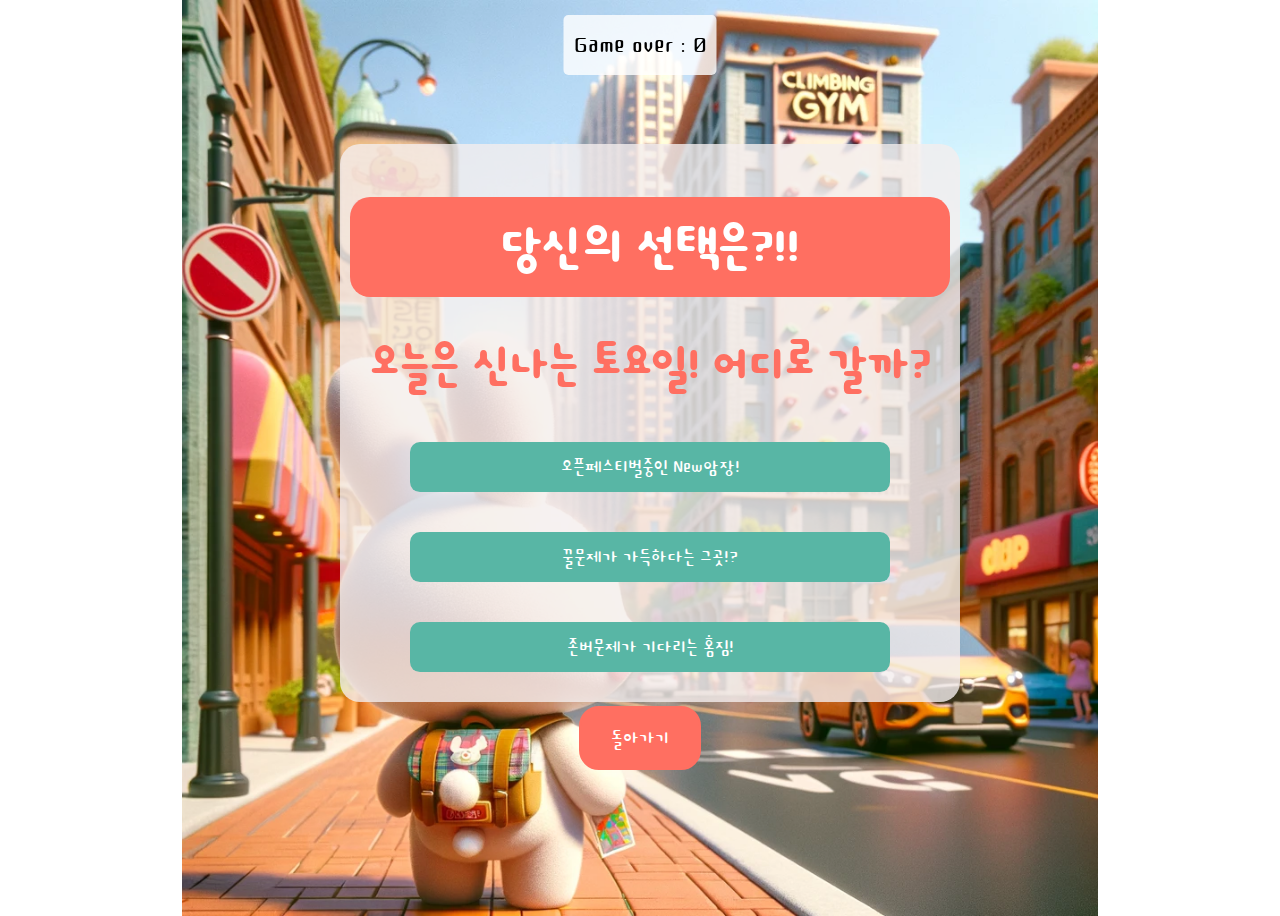
==== game-newClimb.html @ 8d6cb7d1 "test" ====
<!DOCTYPE html>
<html lang="ko">
    <head>
        <meta charset="UTF-8">
        <meta name="viewport" content="width=device-width, initial-scale=1.0">
        <title>Climber-Tycoon - mewClimb</title>
        <link rel="stylesheet" href="./CSS/styles.css">
        <link rel="preconnect" href="https://fonts.googleapis.com">
        <link
            rel="preconnect"
            href="https://fonts.gstatic.com"
            crossorigin="crossorigin">
        <link
            href="https://fonts.googleapis.com/css2?family=Cute+Font&display=swap"
            rel="stylesheet">
            <!-- 파비콘 추가 -->
        <link rel="icon" href="./Images/climb.ico" type="image/x-icon">
        
        

    </head>
    
    <body id="gameGoBody">
        <div id="gameOverDisplay">Game over : 0</div>
        <div id ="gameGoDisplay"></div>
        <div id ="gameGoScreen">
            
                <h1>당신의 선택은?!!</h1>
                
                
        
                
            
        </div>

        
    
    
        <!-- 게임메뉴버튼 -->
        <div id="gameButtons">
        
            <button onclick="goHomeModal()">돌아가기</button>
        </div>

        <!-- goHome 모달창 추가 -->
        <div id="goHomeModal" class="goHomeModal">
            <div class="goHomeModal-content">
                <span class="close" onclick="closeGoHomeModal()">&times;</span>
                <p>집으로 돌아가시겠습니까?</p>
                <button onclick="goHome()">예</button>
                <button onclick="closeGoHomeModal()">아니오</button>
            </div>
        </div>

        




        <!-- 배경음악추가 -->
        <audio id="bgm" autoplay="autoplay" loop="loop">
            <source src="./Bgm/main-bgm.mp3" type="audio/mpeg">
            Your browser does not support the audio element.
        </audio>

        <div></div>

        <script src="./Js/script.js"></script>
        <script src="./Js/test.js"></script>
        


    
    </body>

</html>
---- CSS/styles.css ----
.container {
    display: flex;
    flex-direction: column;
    justify-content: center;
    align-items: center;
    height: 100vh;
}

h1{
    font-size:4rem;
    margin-bottom:30px;
    color: white;
    background-color: #FF6F61;
    border-radius: 20px;
    padding: 10px;
}

.menu{
    display: flex;
    flex-direction:column;
    align-items: center;
    margin-top: 0px;
    
}

button{
    margin:10px;
    padding:15px 30px;
    font-size:1.5rem;
    border:none;
    border-radius: 20px;
    background-color: #FF6F61;
    color:white;
    cursor:pointer;
    transition: background-color 0.3s;
    font-family: "Cute Font", sans-serif;

    /* 버튼 테두리 설정 */
    border: 2px solid #ff6f61;
    box-sizing: border-box;
}
/* 메뉴에 마우스 오버시 더 밝은색상으로 표시 */
button:hover{
    background-color: #FF8C7E;
    font-weight: bold;
}

.cute-font-regular {
    font-family: "Cute Font", sans-serif;
    font-weight: 400;
    font-style: normal;
}

body{
    font-family: "Cute Font", sans-serif;
    background-image: url(../Images/main-bg.jpeg);
    background-size: 1024px;
    background-position: center top;
    background-repeat: no-repeat;
    margin: top 30px;
}

#gameBody{
    position: relative;
    height: 100vh;
    display: flex;
    flex-direction: column;
    align-items: center;
    justify-content: center;
    text-align: center;
    background-image: url(../Images/game-room.jpeg);
    background-size: cover;
}

#gameOverBody{
    position: relative;
    height: 100vh;
    display: flex;
    flex-direction: column;
    align-items: center;
    justify-content: center;
    text-align: center;
    background-image: url(../Images/gameover-bg.jpg);
    background-size: contain top;
    
}


#gameGoBody{
    position: relative;
    height: 100vh;
    display: flex;
    flex-direction: column;
    align-items: center;
    justify-content: center;
    text-align: center;
    background-image: url(../Images/gogogo-bg.jpeg);
    background-size: contain;
    
}

#gameResult{
    position: absolute;
    width: 65%;
    max-width: 600px;
    min-height: min-content;
    top: 30%;
    left: 50%;
    transform: translate(-50%, -50%);
    text-align: center;
    background-color: rgba(244, 237, 237, 0.8);
    font-size: 1.5em;
    padding: 10px;
    margin: 10px;
    border-radius: 20px;
    font-weight: bold;
}


#gameButtons{
    position: fixed;
    bottom: 120px;
    
    
    
}

.menu {
    display: flex;
    flex-direction: column;
    align-items: center;

    border: 8px solid #ff6f61;
    border-radius: 20px;
    padding: 10px;
    box-sizing: border-box;
    max-width: 900px;
    min-width: 30%;
    margin-top:0 auto;
    
}

/* 모달 스타일 */
.modal{
    display: none;
    position: fixed;
    z-index: 9999;
    left: 50%;
    top: 50%;
    transform: translate(-50%,-50%);
    width: 80%;
    max-width: 600px;
    max-height: 80%;
    overflow-y: auto;
    background-color: rgba(0,0,0,0.5);
    border-radius: 20px;
}
.exitGameModal{
    display: none;
    position: fixed;
    z-index: 9999;
    left: 50%;
    top: 50%;
    transform: translate(-50%,-50%);
    width: 80%;
    max-width: 600px;
    max-height: 80%;
    overflow-y: auto;
    background-color: rgba(0,0,0,0.5);
    border-radius: 20px;
    font-size: 2em;
    color: #ff6f61;
    font-weight: bold;
    text-align: center;
}

.climbGameModal{
    display: none;
    position: fixed;
    z-index: 9999;
    left: 50%;
    top: 50%;
    transform: translate(-50%,-50%);
    width: 80%;
    max-width: 600px;
    max-height: 80%;
    overflow-y: auto;
    background-color: rgba(0,0,0,0.6);
    border-radius: 20px;
    font-size: 2em;
    color: #ff6f61;
    font-weight: bold;
    text-align: center;
    padding: 20px;
    
}


.goHomeModal{
    display: none;
    position: fixed;
    z-index: 9999;
    left: 50%;
    top: 50%;
    transform: translate(-50%,-50%);
    width: 80%;
    max-width: 600px;
    max-height: 80%;
    overflow-y: auto;
    background-color: rgba(0,0,0,0.6);
    border-radius: 20px;
    font-size: 2em;
    color: #ff6f61;
    font-weight: bold;
    text-align: center;
    padding: 20px;
    
}

.modal-content{
    background-color: white;
    margin: 20% auto;
    padding: 20px;
    border: 1px solid #888;
    width: 80%;
    position: relative;
    border-radius: 20px;
    font-size: 2em;
    text-align: center;
    color: #ff6f61;
    font-weight: bold;
}
.close{
    color: #aaa;
    float: right;
    font-size: 2em;
    font-weight: bold;
}
.close:hover,
.close:focus {
    color:black;
    text-decoration: none;
    cursor:pointer;

}

.contact{
    margin: 20px;
    padding: 10px;
    font-size: 2em;
    color: color-mix(in srgb, color percentage, color percentage);
    font-weight: bold;
    background-color: aqua;
    border-radius: 20px;
}

.contact:hover{
    background-color: aquamarine;
    color: azure;
    cursor:pointer;
}

ul{
    list-style:none;
    
}
/* 타이틀 BGM 설정부분 */

#gameTitle{
    margin-right: 10px;
    display: flex;
    align-items: center;
    cursor:pointer;
}



#gameCanvas{
    display: block;
    position: absolute;
    top: 0;
    left: 0;
}

#gameResult{
    position: absolute;
}

p1{
    color: red;

}

#gameGoScreen {
    opacity: 0;
    transition: opacity 1s ease-out; /* 1초 동안 서서히 투명도가 변하도록 설정 */
    position: absolute;
    width: 55%;
    max-width: 600px;
    min-height: min-content;
    
    top: 45%;
    left: 50%;
    transform: translate(-50%, -50%);
    text-align: center;
    background-color: rgba(244, 237, 237, 0.8);
    font-size: 1.5em;
    padding: 10px;
    margin: 10px;
    border-radius: 20px;
    font-weight: bold;
}

#gameGoScreen h2{
    margin: 20px 0;
    color: #FF6F61;
    font-weight: bold;
    font-size: 2.5em;
}

#gameGoScreen button{
    display: inline-block;
    margin: 20px auto;
    padding: 10px 20px;
    background-color: #58b6a5;
    color: white;
    border: none;
    border-radius: 10px;
    cursor: pointer;
    transition: background-color 0.3s;
    width: 80%;
    
}

#gameGoScreen button:hover{
    background-color: #0056b3;
}

#gameOverDisplay{
    position: fixed; /* 요소를 고정 위치로 설정합니다. */
    top: 5%; /* 화면의 수직 중앙에 위치하도록 합니다. */
    left: 50%; /* 화면의 수평 중앙에 위치하도록 합니다. */
    transform: translate(-50%, -50%); /* 요소를 수평 및 수직으로 이동하여 정확한 중앙에 위치시킵니다. */
    z-index: 9999; /* 다른 요소들 위에 위치하도록 설정합니다. */
    background-color: rgba(255, 255, 255, 0.8); /* 배경색을 투명하게 설정합니다. */
    padding: 10px; /* 내부 여백을 추가합니다. */
    border-radius: 5px; /* 모서리를 둥글게 만듭니다. */
    font-size: 2em;

}

@media (max-width: 768px){
    body{
        background-size: cover;
    }

    #gameGoBody{
       
       background-size: cover;
    }

    #gameGoScreen h1{
        font-size: 2em;
    }

    #gameGoScreen{
    width: 70%;
    }
    #gameGoScreen h2{
        font-size: 1.5em;
        font-weight: bold;
    }
}
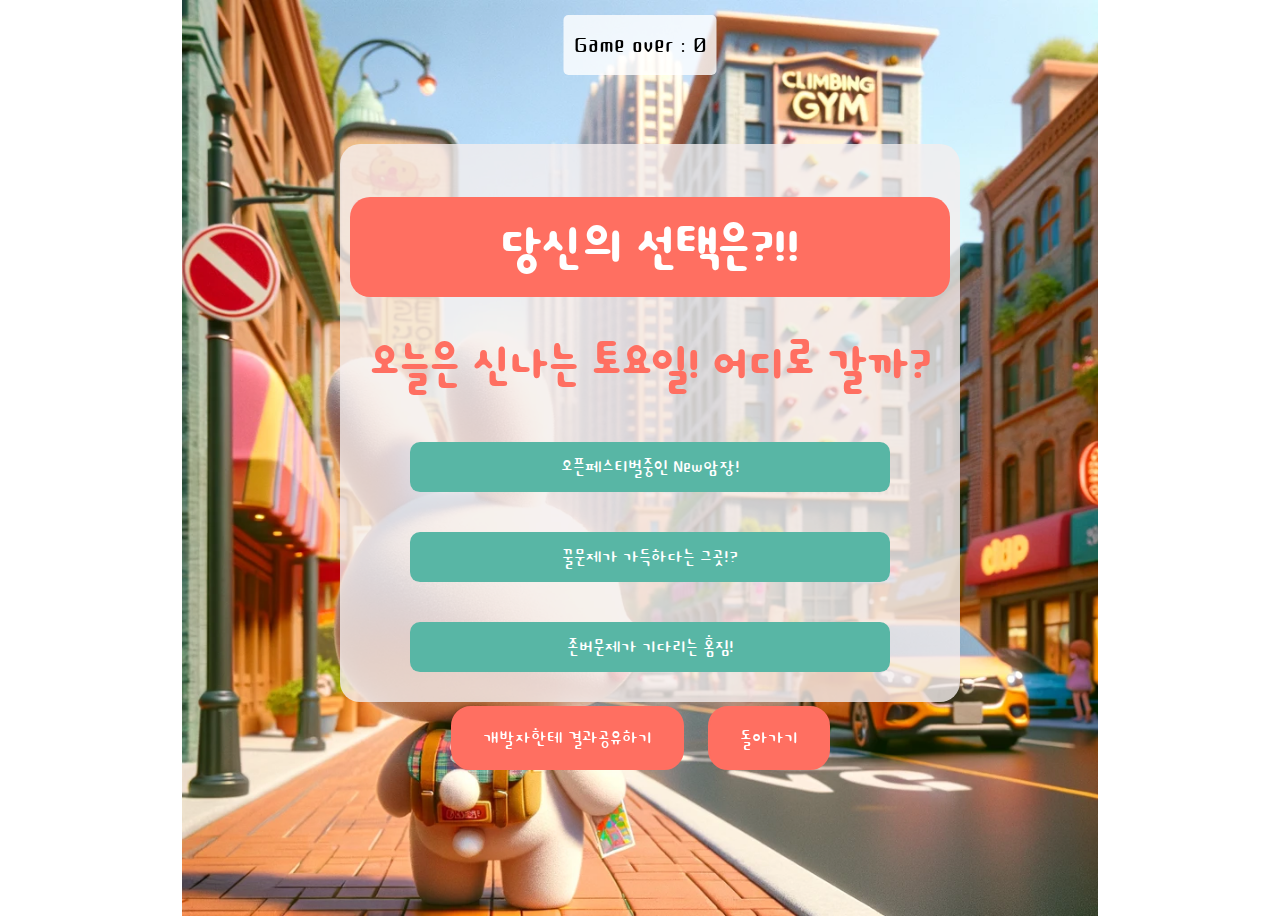
==== commit 1dcfb814: "결과공유버튼추가" ====
--- a/game-newClimb.html
+++ b/game-newClimb.html
@@ -38,6 +38,7 @@
     
         <!-- 게임메뉴버튼 -->
         <div id="gameButtons">
+            <button onclick="insta()">개발자한테 결과공유하기</button>
         
             <button onclick="goHomeModal()">돌아가기</button>
         </div>
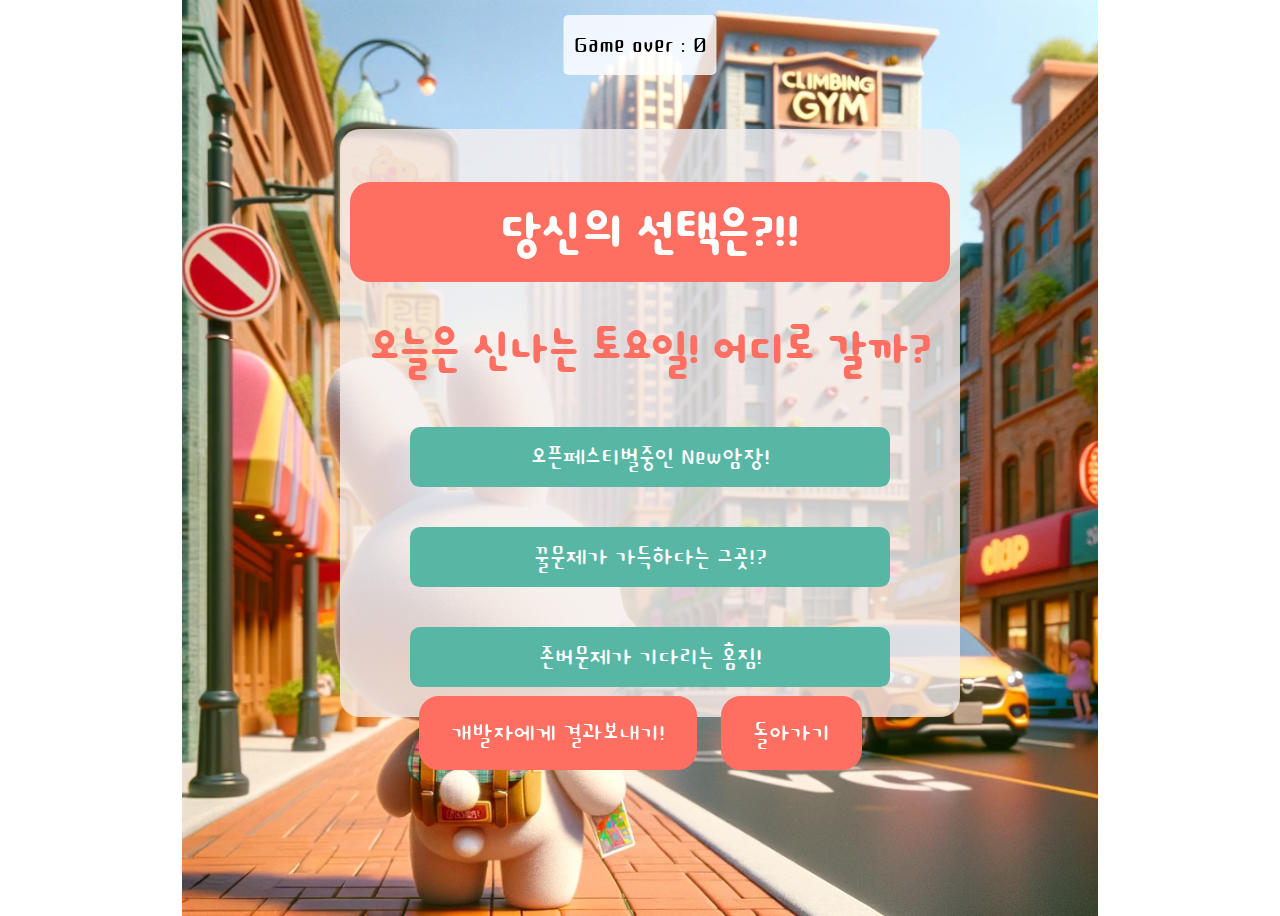
==== commit 9c919b12: "mbti별 메시지 추가" ====
--- a/game-newClimb.html
+++ b/game-newClimb.html
@@ -38,8 +38,7 @@
     
         <!-- 게임메뉴버튼 -->
         <div id="gameButtons">
-            <button onclick="insta()">개발자한테 결과공유하기</button>
-        
+            <button onclick="feedback()">개발자에게 결과보내기!</button>
             <button onclick="goHomeModal()">돌아가기</button>
         </div>
 
--- a/CSS/styles.css
+++ b/CSS/styles.css
@@ -26,7 +26,7 @@
 button{
     margin:10px;
     padding:15px 30px;
-    font-size:1.5rem;
+    font-size:2rem;
     border:none;
     border-radius: 20px;
     background-color: #FF6F61;
@@ -354,9 +354,8 @@
         background-size: cover;
     }
 
-    #gameGoBody{
-       
-       background-size: cover;
+    body#gameGoBody {
+        background-size: contain;
     }
 
     #gameGoScreen h1{
@@ -364,10 +363,67 @@
     }
 
     #gameGoScreen{
-    width: 70%;
+    width: 80%;
     }
     #gameGoScreen h2{
         font-size: 1.5em;
         font-weight: bold;
     }
+
+    #gameButtons{
+        position: fixed;
+        bottom: 80px;
+        
+        
+        
+    }
+}
+
+
+@media (min-width: 350px) and (max-width: 768px){
+    body{
+        background-size: cover;
+    }
+
+    body#gameGoBody{
+    
+    background-size: cover;
+    }
+
+    #gameGoScreen h1{
+        font-size: 2em;
+    }
+
+    #gameGoScreen{
+    width: 80%;
+    }
+    #gameGoScreen h2{
+        font-size: 1.5em;
+        font-weight: bold;
+    }
+
+    #gameButtons{
+        position: fixed;
+        bottom: 50px;
+        
+        
+        
+    }
+
+    button{
+        margin:5px;
+        padding:5px 10px;
+        font-size:1.5rem;
+        border:none;
+        border-radius: 20px;
+        background-color: #FF6F61;
+        color:white;
+        cursor:pointer;
+        transition: background-color 0.3s;
+        font-family: "Cute Font", sans-serif;
+    
+        /* 버튼 테두리 설정 */
+        border: 2px solid #ff6f61;
+        box-sizing: border-box;
+    }
 }